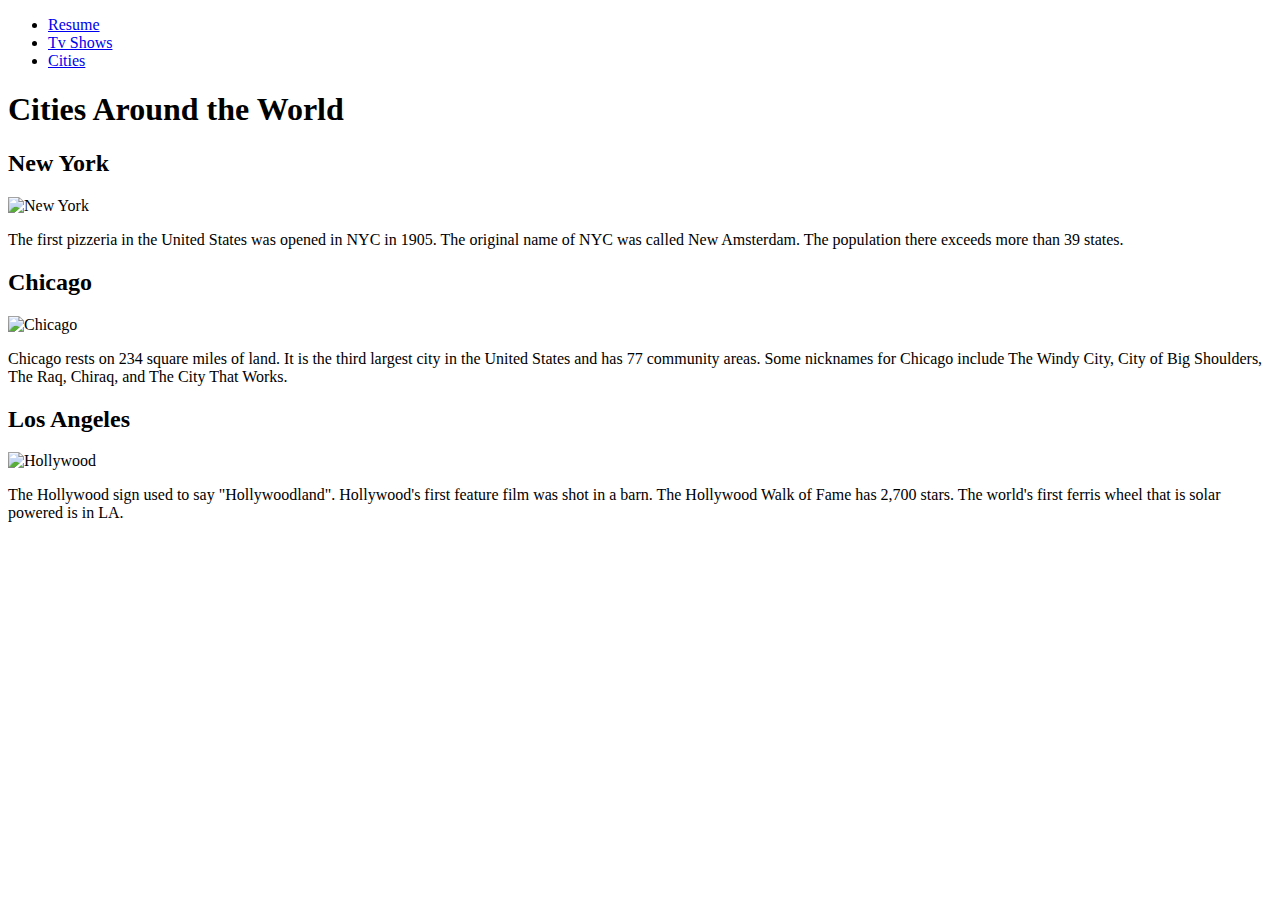
==== cities.html @ c3cfe5a9 "added all html files" ====
<!DOCTYPE html>
<html lang="en">
  <head>
    <meta charset="utf-8">
    <title>Cities</title>
    <link rel="stylesheet" href="css/normalize.css">
    <link rel="stylesheet" href="css/style.css">
  </head>
  
  <body>
  <header>
    <nav id="main-navbar">
    <div id="navbar-container">
    <div class="content">
  <ul>
    <li><a href="index.html">Resume</a></li>
    <li><a href="tv.html">Tv Shows</a></li>
    <li><a href="cities.html">Cities</a></li>
  </ul>
  </div>
  </div>
  </nav>
  </header>
  <h1>Cities Around the World</h1>
    <h2 id="tempspace">New York</h2>
      <img src="https://upload.wikimedia.org/wikipedia/commons/thumb/7/7a/View_of_Empire_State_Building_from_Rockefeller_Center_New_York_City_dllu_%28cropped%29.jpg/800px-View_of_Empire_State_Building_from_Rockefeller_Center_New_York_City_dllu_%28cropped%29.jpg" alt="New York">
      <p>The first pizzeria in the United States was opened in NYC in 1905. The original name of NYC was called New Amsterdam. The population there exceeds more than 39 states.</p>
    <h2>Chicago</h2>
      <img src="https://upload.wikimedia.org/wikipedia/commons/thumb/0/0f/2010-02-19_3000x2000_chicago_skyline.jpg/800px-2010-02-19_3000x2000_chicago_skyline.jpg" alt="Chicago">
      <p>Chicago rests on 234 square miles of land. It is the third largest city in the United States and has 77 community areas. Some nicknames for Chicago include The Windy City, City of Big Shoulders, The Raq, Chiraq, and The City That Works.</p>
    <h2>Los Angeles</h2>
      <img src="https://upload.wikimedia.org/wikipedia/commons/thumb/5/5a/Hollywood_Sign_%28Zuschnitt%29.jpg/800px-Hollywood_Sign_%28Zuschnitt%29.jpg" alt="Hollywood">
      <p>The Hollywood sign used to say "Hollywoodland". Hollywood's first feature film was shot in a barn. The Hollywood Walk of Fame has 2,700 stars. The world's first ferris wheel that is solar powered is in LA.</p>
  </body>
</html>
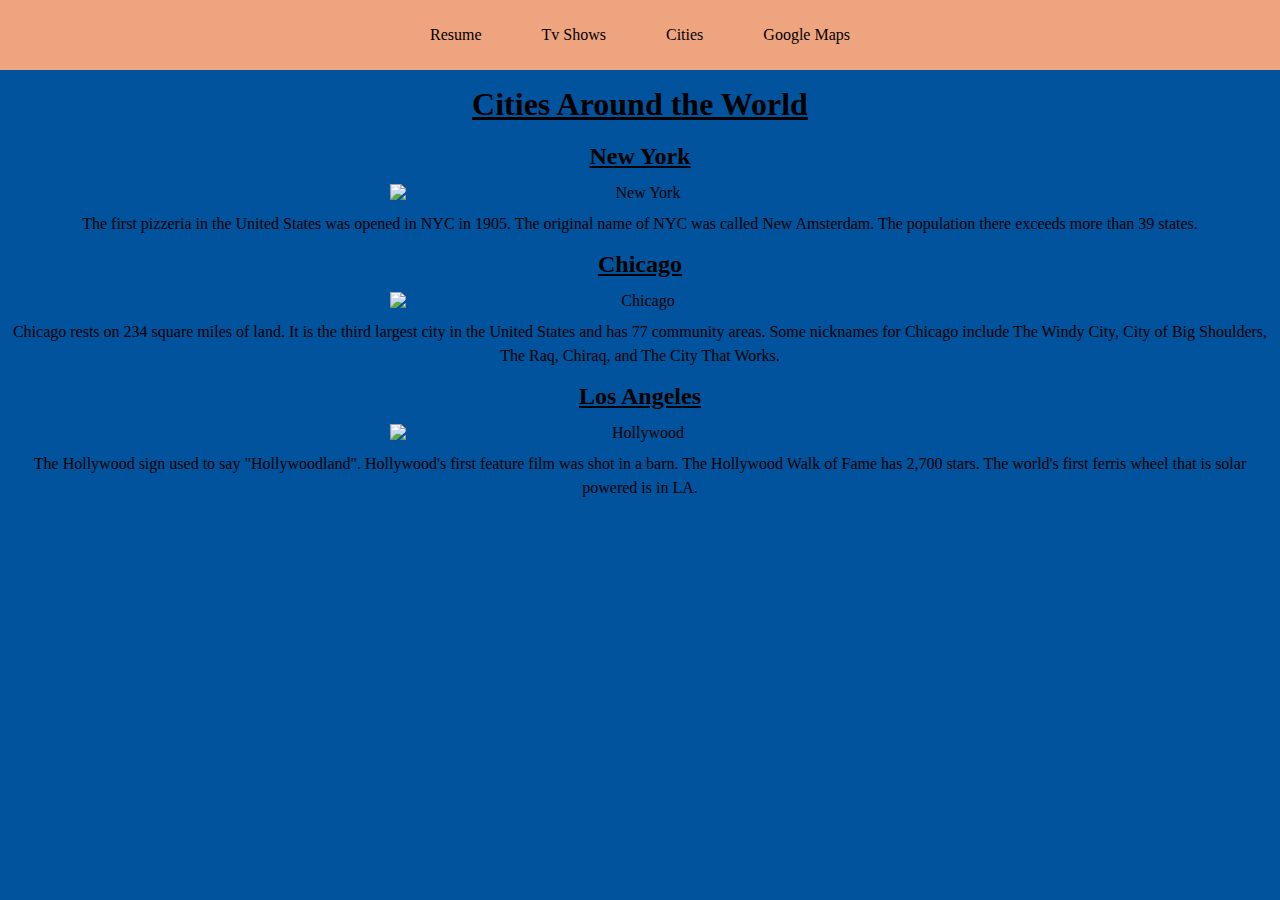
==== commit 7e07aa1c: "Update cities.html" ====
--- a/cities.html
+++ b/cities.html
@@ -16,6 +16,7 @@
     <li><a href="index.html">Resume</a></li>
     <li><a href="tv.html">Tv Shows</a></li>
     <li><a href="cities.html">Cities</a></li>
+    <li><a href="maps.html">Google Maps</a></li>
   </ul>
   </div>
   </div>
--- a/css/style.css
+++ b/css/style.css
@@ -0,0 +1,95 @@
+body {
+  background-color: #00539C;
+  font-family: "Times New Roman", Times, serif;
+  text-align:center;
+}
+h1, h2, h3, p, ul, li {
+  margin: 10px;
+  padding: 0;
+  line-height: 1.5;
+}
+
+#main-navbar {
+  background-color: #EEA47F;
+  overflow: hidden;
+}
+
+#menu-container {
+  position: relative;
+  width: 100%;
+  float: left;
+}
+
+#main-navbar ul {
+  list-style-type: none;
+  padding: 0;
+  margin: 0;
+  position: relative;
+  left: 50%;
+  float:left;
+  text-align: center;
+}
+
+#main-navbar ul li {
+  display: block;
+  position: relative;
+  right: 50%;
+  float: left;
+  line-height: 0;
+  margin: 20px;
+}
+
+#main-navbar ul li a {
+  display: block;
+  padding: 15px 10px;
+  text-decoration: none;
+  color: white;
+}
+
+#main-navbar ul li a:hover {
+  background-color: #FFD700;
+  color: black;
+}
+
+#main-navbar ul li a:link {
+  color: black;
+  font-family: "Times New Roman", Times, serif;
+}
+
+section {
+  background-color: #FCFBF4;
+  width: 800px;
+  display: block;
+  margin: 25px auto;
+  padding: 20px;
+}
+li {
+  list-style: none;
+}
+h1, h3 {
+  text-align: center;
+  text-decoration: underline;
+}
+
+h2 {
+  text-decoration: underline;
+}
+
+.skyline {
+  margin-left: auto;
+  margin-right: auto;
+  display: block;
+}
+
+.skyline-caption {
+  text-align: center;
+}
+
+img {
+  width: 500px;
+  height: auto;
+  border: 5px;
+  display: block;
+  margin-left: auto;
+  margin-right: auto;
+}
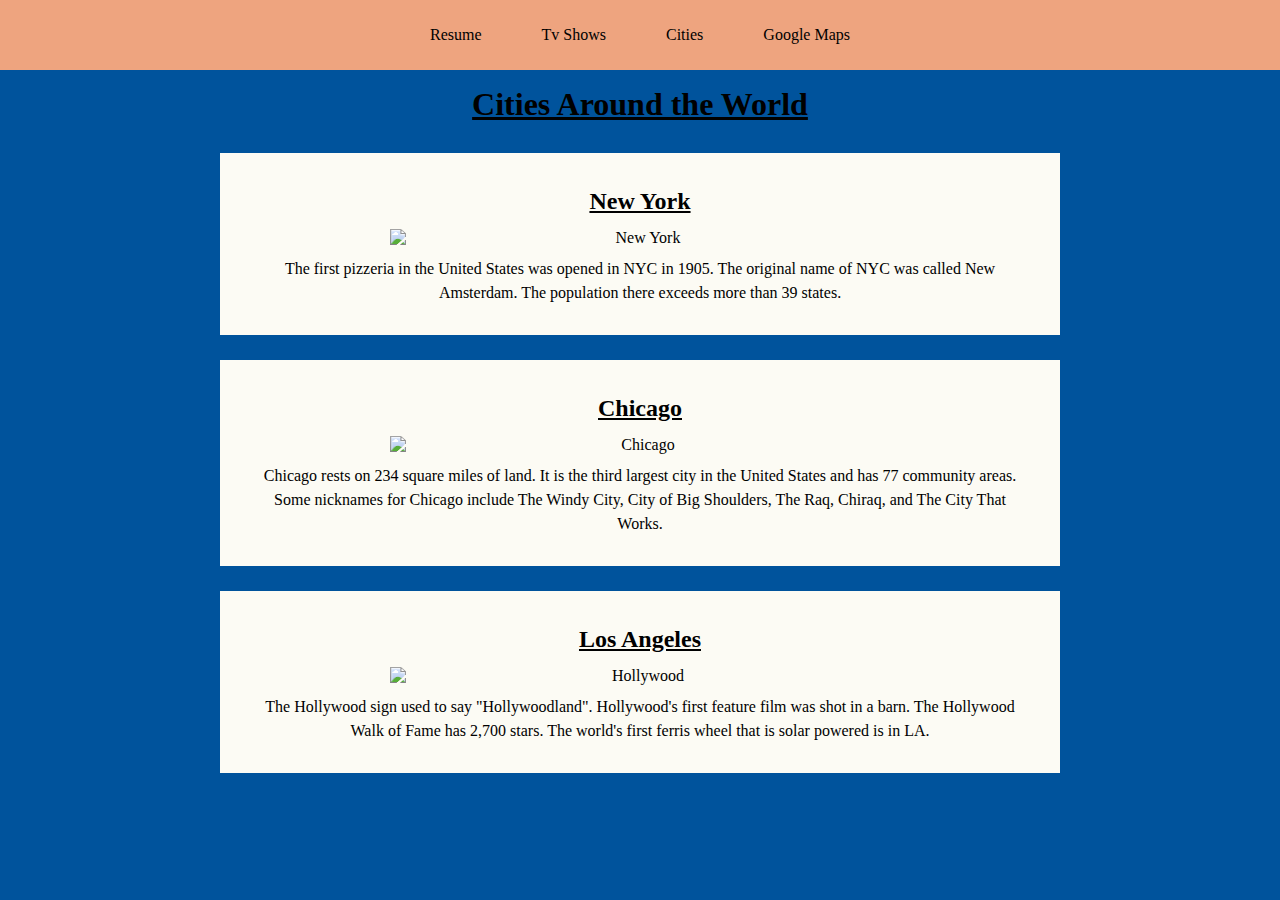
==== commit 1606a4e0: "Update cities.html" ====
--- a/cities.html
+++ b/cities.html
@@ -16,21 +16,27 @@
     <li><a href="index.html">Resume</a></li>
     <li><a href="tv.html">Tv Shows</a></li>
     <li><a href="cities.html">Cities</a></li>
-    <li><a href="maps.html">Google Maps</a></li>
+    <li><a href="map.html">Google Maps</a></li>
   </ul>
   </div>
   </div>
   </nav>
   </header>
   <h1>Cities Around the World</h1>
+    <section>
     <h2 id="tempspace">New York</h2>
       <img src="https://upload.wikimedia.org/wikipedia/commons/thumb/7/7a/View_of_Empire_State_Building_from_Rockefeller_Center_New_York_City_dllu_%28cropped%29.jpg/800px-View_of_Empire_State_Building_from_Rockefeller_Center_New_York_City_dllu_%28cropped%29.jpg" alt="New York">
       <p>The first pizzeria in the United States was opened in NYC in 1905. The original name of NYC was called New Amsterdam. The population there exceeds more than 39 states.</p>
+    </section>
+    <section>
     <h2>Chicago</h2>
       <img src="https://upload.wikimedia.org/wikipedia/commons/thumb/0/0f/2010-02-19_3000x2000_chicago_skyline.jpg/800px-2010-02-19_3000x2000_chicago_skyline.jpg" alt="Chicago">
       <p>Chicago rests on 234 square miles of land. It is the third largest city in the United States and has 77 community areas. Some nicknames for Chicago include The Windy City, City of Big Shoulders, The Raq, Chiraq, and The City That Works.</p>
+    </section>
+    <section>
     <h2>Los Angeles</h2>
       <img src="https://upload.wikimedia.org/wikipedia/commons/thumb/5/5a/Hollywood_Sign_%28Zuschnitt%29.jpg/800px-Hollywood_Sign_%28Zuschnitt%29.jpg" alt="Hollywood">
       <p>The Hollywood sign used to say "Hollywoodland". Hollywood's first feature film was shot in a barn. The Hollywood Walk of Fame has 2,700 stars. The world's first ferris wheel that is solar powered is in LA.</p>
+    </section>
   </body>
-</html>+</html>
--- a/css/style.css
+++ b/css/style.css
@@ -93,3 +93,23 @@
   margin-left: auto;
   margin-right: auto;
 }
+
+iframe {
+  width: 560px;
+  height: 315px;
+  display: block;
+  margin-left: auto;
+  margin-right: auto;
+}
+
+#map {
+  width: 80%;
+ border-radius: 10px;
+ border-color: black;
+ border-width: thick;
+ border-style: solid;
+ margin: 20px;
+ max-width: 100%;
+ margin-left: auto;
+ margin-right: auto;
+}
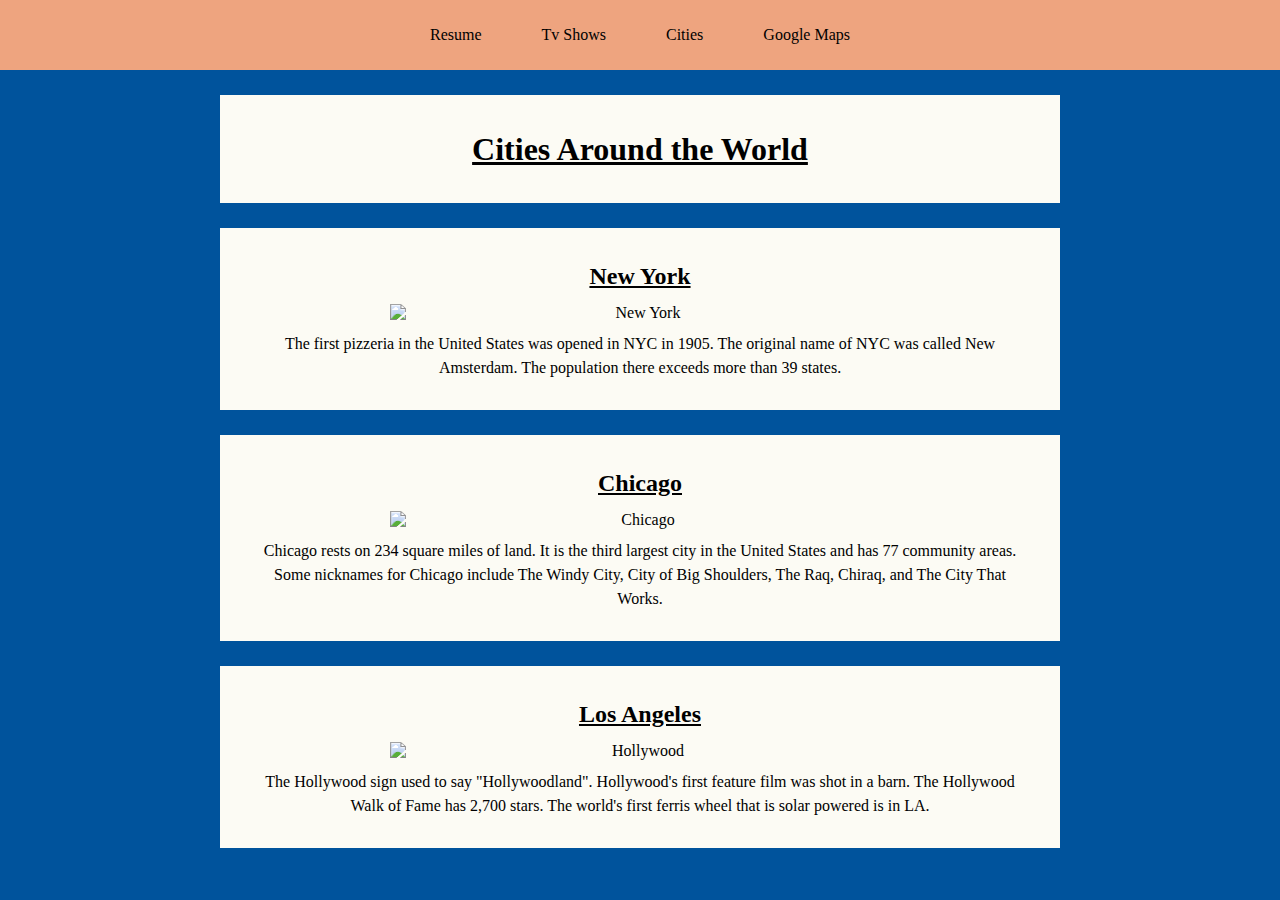
==== commit 00abea32: "Update cities.html" ====
--- a/cities.html
+++ b/cities.html
@@ -22,21 +22,23 @@
   </div>
   </nav>
   </header>
-  <h1>Cities Around the World</h1>
-    <section>
+  <section>
+    <h1>Cities Around the World</h1>
+  </section>
+  <section>
     <h2 id="tempspace">New York</h2>
-      <img src="https://upload.wikimedia.org/wikipedia/commons/thumb/7/7a/View_of_Empire_State_Building_from_Rockefeller_Center_New_York_City_dllu_%28cropped%29.jpg/800px-View_of_Empire_State_Building_from_Rockefeller_Center_New_York_City_dllu_%28cropped%29.jpg" alt="New York">
-      <p>The first pizzeria in the United States was opened in NYC in 1905. The original name of NYC was called New Amsterdam. The population there exceeds more than 39 states.</p>
-    </section>
-    <section>
+    <img src="https://upload.wikimedia.org/wikipedia/commons/thumb/7/7a/View_of_Empire_State_Building_from_Rockefeller_Center_New_York_City_dllu_%28cropped%29.jpg/800px-View_of_Empire_State_Building_from_Rockefeller_Center_New_York_City_dllu_%28cropped%29.jpg" alt="New York">
+    <p>The first pizzeria in the United States was opened in NYC in 1905. The original name of NYC was called New Amsterdam. The population there exceeds more than 39 states.</p>
+  </section>
+  <section>
     <h2>Chicago</h2>
-      <img src="https://upload.wikimedia.org/wikipedia/commons/thumb/0/0f/2010-02-19_3000x2000_chicago_skyline.jpg/800px-2010-02-19_3000x2000_chicago_skyline.jpg" alt="Chicago">
-      <p>Chicago rests on 234 square miles of land. It is the third largest city in the United States and has 77 community areas. Some nicknames for Chicago include The Windy City, City of Big Shoulders, The Raq, Chiraq, and The City That Works.</p>
-    </section>
-    <section>
+    <img src="https://upload.wikimedia.org/wikipedia/commons/thumb/0/0f/2010-02-19_3000x2000_chicago_skyline.jpg/800px-2010-02-19_3000x2000_chicago_skyline.jpg" alt="Chicago">
+    <p>Chicago rests on 234 square miles of land. It is the third largest city in the United States and has 77 community areas. Some nicknames for Chicago include The Windy City, City of Big Shoulders, The Raq, Chiraq, and The City That Works.</p>
+  </section>
+  <section>
     <h2>Los Angeles</h2>
-      <img src="https://upload.wikimedia.org/wikipedia/commons/thumb/5/5a/Hollywood_Sign_%28Zuschnitt%29.jpg/800px-Hollywood_Sign_%28Zuschnitt%29.jpg" alt="Hollywood">
-      <p>The Hollywood sign used to say "Hollywoodland". Hollywood's first feature film was shot in a barn. The Hollywood Walk of Fame has 2,700 stars. The world's first ferris wheel that is solar powered is in LA.</p>
-    </section>
+    <img src="https://upload.wikimedia.org/wikipedia/commons/thumb/5/5a/Hollywood_Sign_%28Zuschnitt%29.jpg/800px-Hollywood_Sign_%28Zuschnitt%29.jpg" alt="Hollywood">
+    <p>The Hollywood sign used to say "Hollywoodland". Hollywood's first feature film was shot in a barn. The Hollywood Walk of Fame has 2,700 stars. The world's first ferris wheel that is solar powered is in LA.</p>
+  </section>
   </body>
 </html>
